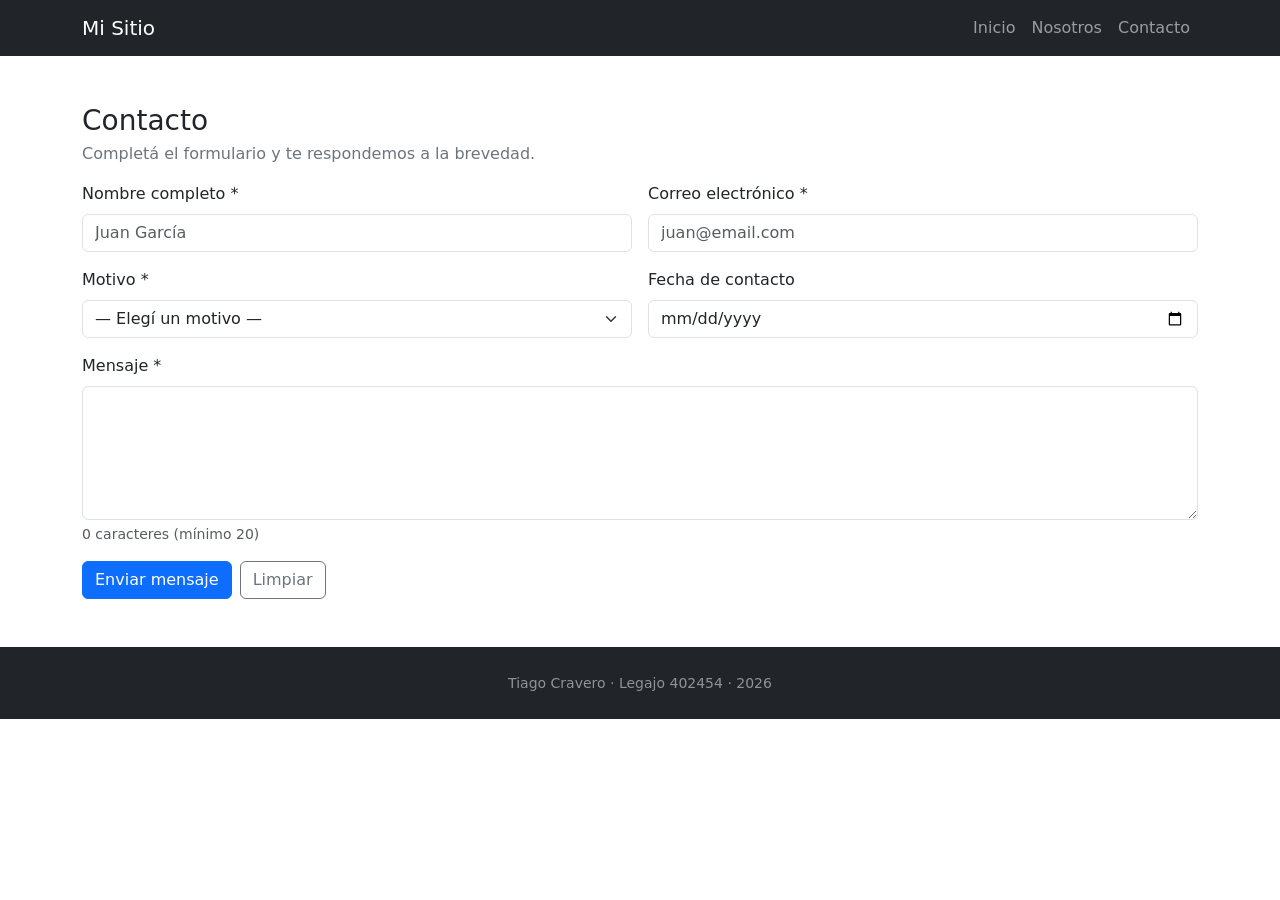
==== contacto.html @ 65fd1604 "Agrega contacto.html con el formulario maquetado" ====
<!DOCTYPE html>
<html lang="es">
<head>
  <meta charset="UTF-8">
  <meta name="viewport" content="width=device-width, initial-scale=1.0">
  <title>Contacto · Mi Sitio</title>
  <!-- CSS de Bootstrap -->
  <link href="https://cdn.jsdelivr.net/npm/bootstrap@5.3.8/dist/css/bootstrap.min.css" rel="stylesheet">
</head>
<body>

  <header>
    <nav class="navbar navbar-expand-lg navbar-dark bg-dark">
      <div class="container">

        <a class="navbar-brand" href="index.html">Mi Sitio</a>

        <!-- icono hamburguesa: aparece por debajo de 992px -->
        <button class="navbar-toggler" type="button"
                data-bs-toggle="collapse" data-bs-target="#menu"
                aria-controls="menu" aria-expanded="false" aria-label="Abrir menú">
          <span class="navbar-toggler-icon"></span>
        </button>

        <div class="collapse navbar-collapse" id="menu">
          <ul class="navbar-nav ms-auto">
            <li class="nav-item"><a class="nav-link" href="index.html">Inicio</a></li>
            <li class="nav-item"><a class="nav-link" href="nosotros.html">Nosotros</a></li>
            <li class="nav-item"><a class="nav-link" href="contacto.html">Contacto</a></li>
          </ul>
        </div>

      </div>
    </nav>
  </header>

  <main class="container my-5">
  <section>
    <h1 class="h3 mb-1">Contacto</h1>
    <p class="text-secondary">Completá el formulario y te respondemos a la brevedad.</p>

    <form id="form-contacto" class="row g-3"
          action="https://labsys.frc.utn.edu.ar/dds-express/eco" method="POST">

      <div class="col-12 col-md-6">
        <label for="nombre" class="form-label">Nombre completo *</label>
        <input type="text" class="form-control" id="nombre" name="nombre"
               placeholder="Juan García" required>
      </div>

      <div class="col-12 col-md-6">
        <label for="email" class="form-label">Correo electrónico *</label>
        <input type="email" class="form-control" id="email" name="email"
               placeholder="juan@email.com" required>
      </div>

      <div class="col-12 col-md-6">
        <label for="motivo" class="form-label">Motivo *</label>
        <select class="form-select" id="motivo" name="motivo" required>
          <option value="">— Elegí un motivo —</option>
          <option value="consulta">Consulta general</option>
          <option value="presupuesto">Solicitud de presupuesto</option>
          <option value="soporte">Soporte técnico</option>
        </select>
      </div>

      <div class="col-12 col-md-6">
        <label for="fecha" class="form-label">Fecha de contacto</label>
        <input type="date" class="form-control" id="fecha" name="fecha">
      </div>

      <div class="col-12">
        <label for="mensaje" class="form-label">Mensaje *</label>
        <textarea class="form-control" id="mensaje" name="mensaje" rows="5"
                  minlength="20" required></textarea>
        <div class="form-text"><span id="contador">0</span> caracteres (mínimo 20)</div>
      </div>

      <div class="col-12 d-flex gap-2">
        <button type="submit" class="btn btn-primary">Enviar mensaje</button>
        <button type="reset" class="btn btn-outline-secondary">Limpiar</button>
      </div>

    </form>

    <div id="aviso" class="alert alert-success mt-4 d-none"></div>

  </section>
</main>

  <footer class="bg-dark text-white-50 text-center py-4">
    <!-- Tu información real acá -->
    <small>Tiago Cravero · Legajo 402454 · 2026</small> 
  </footer>

  <!-- JS de Bootstrap -->
  <script src="https://cdn.jsdelivr.net/npm/bootstrap@5.3.8/dist/js/bootstrap.bundle.min.js"></script>
</body>
</html>
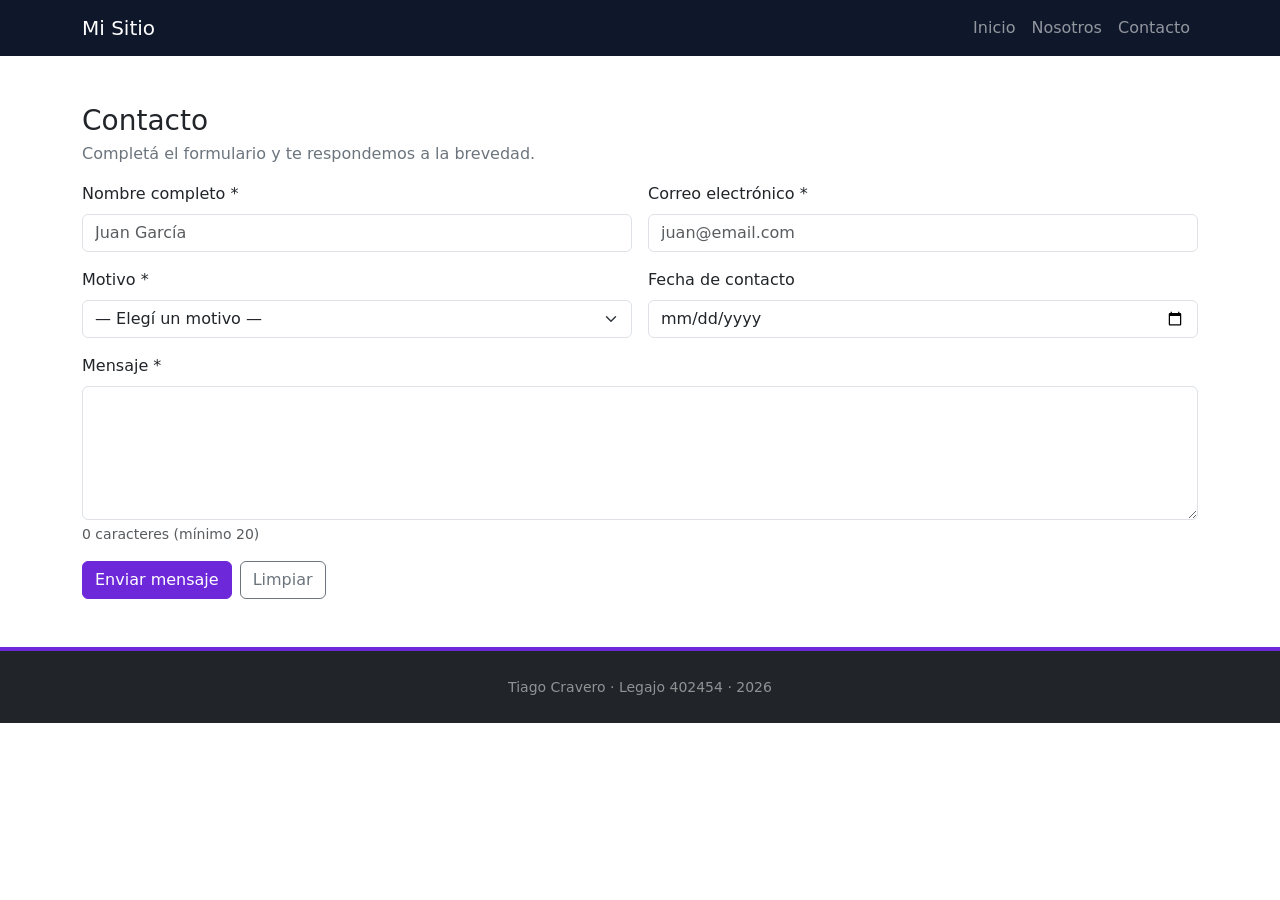
==== commit 9ed46a5a: "Agrega hoja de estilos propia y personaliza Bootstrap" ====
--- a/contacto.html
+++ b/contacto.html
@@ -6,6 +6,7 @@
   <title>Contacto · Mi Sitio</title>
   <!-- CSS de Bootstrap -->
   <link href="https://cdn.jsdelivr.net/npm/bootstrap@5.3.8/dist/css/bootstrap.min.css" rel="stylesheet">
+  <link rel="stylesheet" href="css/estilos.css">
 </head>
 <body>
 
--- a/css/estilos.css
+++ b/css/estilos.css
@@ -0,0 +1,42 @@
+/* ============================================
+   1. MIS VARIABLES
+   ============================================ */
+:root {
+  /* Elegí un color bien "gamer" o tech, como un verde neón, rojo o azul fuerte. Yo te dejo un violeta de ejemplo. */
+  --color-marca: #6d28d9;
+  --color-marca-oscuro: #4c1d95;
+  --radio: 14px;
+}
+
+/* ============================================
+   2. PERSONALIZAR BOOTSTRAP
+   Bootstrap 5.3 define sus componentes con variables --bs-*.
+   Si pisamos la variable, no hace falta pelear con la cascada.
+   ============================================ */
+.btn-primary {
+  --bs-btn-bg: var(--color-marca);
+  --bs-btn-border-color: var(--color-marca);
+  --bs-btn-hover-bg: var(--color-marca-oscuro);
+  --bs-btn-hover-border-color: var(--color-marca-oscuro);
+}
+
+.navbar.bg-dark {
+  /* Podés cambiar los valores RGB para darle otro tono a la barra */
+  --bs-dark-rgb: 15, 23, 42; 
+}
+
+/* ============================================
+   3. MIS PROPIAS REGLAS
+   ============================================ */
+.card {
+  border-radius: var(--radio);
+  transition: transform .15s ease;
+}
+
+.card:hover {
+  transform: translateY(-4px);
+}
+
+footer {
+  border-top: 4px solid var(--color-marca);
+}
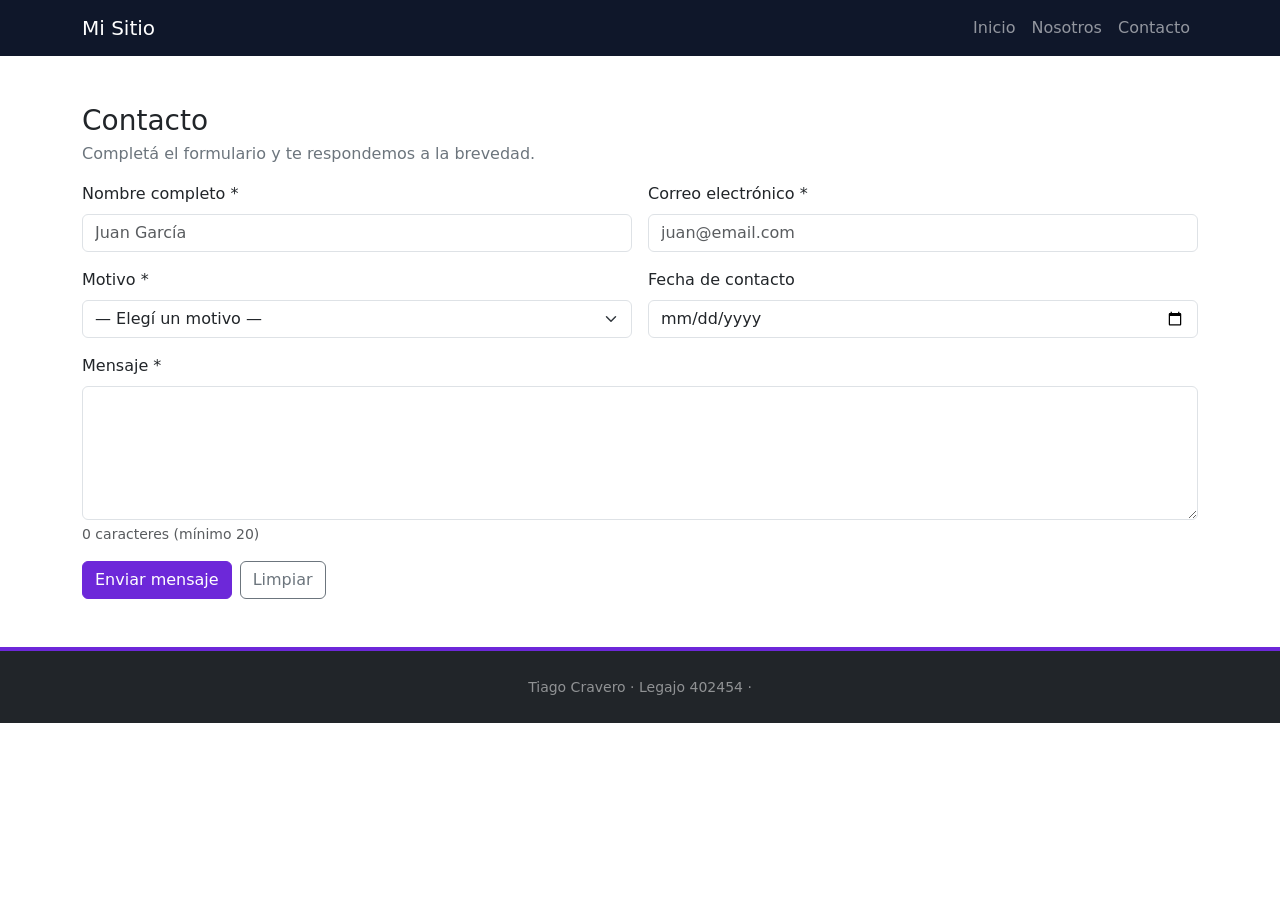
==== commit b0897a2b: "Agrega app.js con el anio automatico y el enlace activo" ====
--- a/contacto.html
+++ b/contacto.html
@@ -7,6 +7,7 @@
   <!-- CSS de Bootstrap -->
   <link href="https://cdn.jsdelivr.net/npm/bootstrap@5.3.8/dist/css/bootstrap.min.css" rel="stylesheet">
   <link rel="stylesheet" href="css/estilos.css">
+  <script src="js/app.js"></script>
 </head>
 <body>
 
@@ -89,10 +90,9 @@
   </section>
 </main>
 
-  <footer class="bg-dark text-white-50 text-center py-4">
-    <!-- Tu información real acá -->
-    <small>Tiago Cravero · Legajo 402454 · 2026</small> 
-  </footer>
+ <footer class="bg-dark text-white-50 text-center py-4">
+  <small>Tiago Cravero · Legajo 402454 · <span id="anio"></span></small>
+</footer>
 
   <!-- JS de Bootstrap -->
   <script src="https://cdn.jsdelivr.net/npm/bootstrap@5.3.8/dist/js/bootstrap.bundle.min.js"></script>
